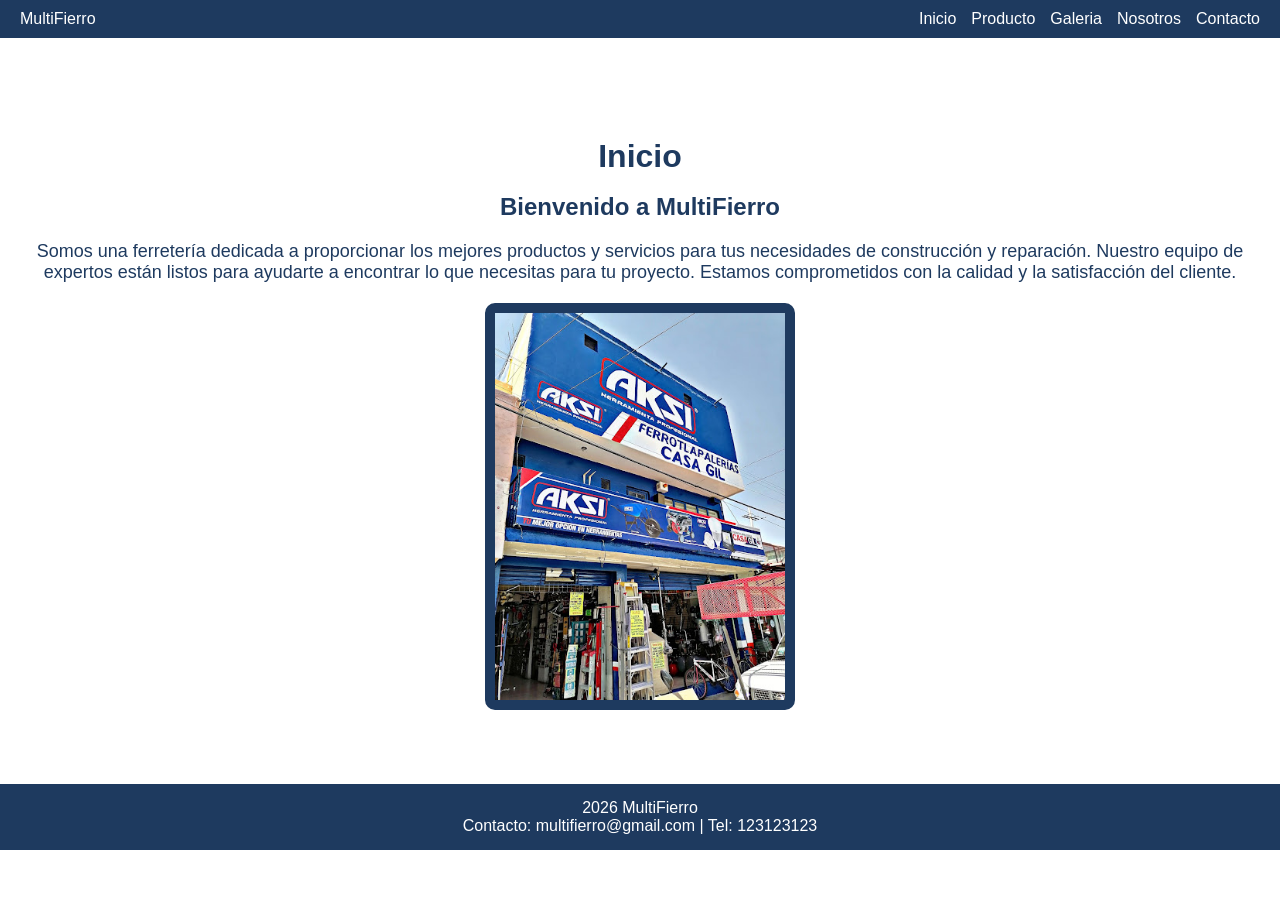
==== index.html @ fed68283 "Avance de Trabajo Final 1" ====
<!DOCTYPE html>
<html lang="es">
<head>
    <meta charset="UTF-8">
    <meta name="viewport" content="width=device-width, initial-scale=1.0">
    <title>Inicio</title>
    <link rel="stylesheet" href="./css/styles.css">
</head>
<body>

<nav class="navbar">
    <div class="logo">MultiFierro</div>
    <ul class="nav-links">
        <li><a href="./index.html">Inicio</a></li>
        <li><a href="./pages/productos.html">Producto</a></li>
        <li><a href="./pages/galeria.html">Galeria</a></li>
        <li><a href="./pages/nosotros.html">Nosotros</a></li>
        <li><a href="./pages/contacto.html">Contacto</a></li>
    </ul>
</nav>

<div class="inicio">
    <h1>Inicio</h1>
    <br>
    <h2>Bienvenido a MultiFierro</h2>
    <p>Somos una ferretería dedicada a proporcionar los mejores productos y servicios para tus necesidades de construcción y reparación. Nuestro equipo de expertos están listos para ayudarte a encontrar lo que necesitas para tu proyecto. Estamos comprometidos con la calidad y la satisfacción del cliente.</p>

<img src="./img/ferreteria-casa-gil-fepyr.jpeg" alt="" style="width: 25%; height: auto; margin-top: 20px; border-radius: 10px; border: 10px solid #1e3a5f;">
</div>

<footer class="footer">
    <p>2026 MultiFierro</p>
    <p>Contacto: multifierro@gmail.com | Tel: 123123123</p>
</footer>

</body>
</html>
---- css/styles.css ----
*{
    margin: 0;
    padding: 0;
    box-sizing: border-box;
}

body {
    font-family: Arial, sans-serif;
    background-color: white;
}

/* barra de navegación */
.logo {
    color: white;
    font-size:medium;
}
.navbar {
    display: flex;
    justify-content: space-between;
    align-items: center;
    background-color: #1e3a5f;
    padding: 10px 20px;
}

.nav-links {
    list-style: none;
    display: flex;
}

.nav-links li {
    margin-left: 15px;
}

.nav-links a {
    color: white;
    text-decoration: none;
    font-size: 16px;
}
/* Pie de pagina */
.footer {
    background-color: #1e3a5f;
    color: white;
    text-align: center;
    padding: 15px;
    margin-top: 20px;
}

/* Estilos para el contenido principal */
h1 {
    color: #1e3a5f;
    text-align: center;
    margin-top: 50px;
}

/* Estilos para la tabla en contacto */
form {
    max-width: 400px;
    margin: 20px auto;
    padding: 20px;
    border: 1px solid #ccc;
    border-radius: 5px;
    color: #1e3a5f;
    border-color: #1e3a5f ;
}
/*Estilos de las imagenes en galeria*/
.fotos {
    display: flex;
    flex-wrap: wrap;
    justify-content: center;
    gap: 20px;
    padding: 20px;
    img {
        width: 200px;
        height: 150px;
        object-fit: cover;
        border-radius: 5px;
    }
}
/*Estilos de las imagenes en videos*/
.videos {
    display: flex;
    flex-direction: column;
    align-items: center;
    gap: 20px;
    padding: 20px;
}

/* Estilos para inicio */
.inicio{
    text-align: center;
    padding: 50px 20px;
    h2 {
        color: #1e3a5f;
        margin-bottom: 20px;
    }
    p {
        font-size: 18px;
        color: #1e3a5f;
    }
}
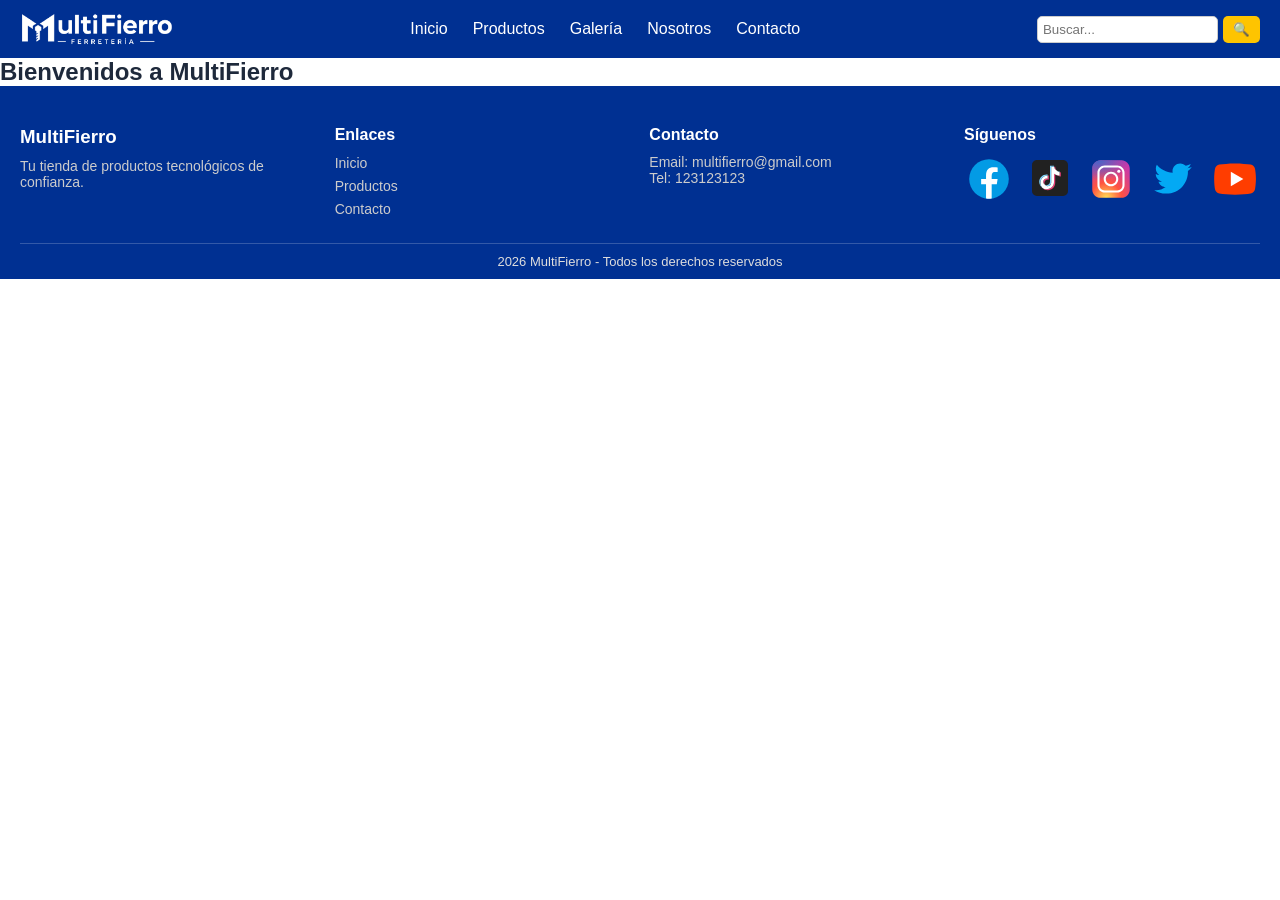
==== commit cbf386d2: "27/04/2026 actualizacion" ====
--- a/index.html
+++ b/index.html
@@ -1,37 +1,90 @@
 <!DOCTYPE html>
 <html lang="es">
 <head>
-    <meta charset="UTF-8">
-    <meta name="viewport" content="width=device-width, initial-scale=1.0">
-    <title>Inicio</title>
-    <link rel="stylesheet" href="./css/styles.css">
+  <meta charset="UTF-8">
+  <meta name="viewport" content="width=device-width, initial-scale=1.0">
+  <title>Inicio</title>
+  <link rel="icon" href="./img/logo_M.svg" type="image/x-icon">
+  <link rel="stylesheet" href="./css/styles.css">
+  <link rel="stylesheet" href="./css/inicio.css">
 </head>
+
 <body>
 
-<nav class="navbar">
-    <div class="logo">MultiFierro</div>
-    <ul class="nav-links">
+<header>
+  <nav class="navbar">
+    <div class="nav-container">
+      <div class="logo">
+        <img src="./img/logo_blanco.png" alt="Logo MultiFierro">
+      </div>
+
+      <div class="menu-toggle" id="menu-toggle">
+        ☰
+      </div>
+
+      <ul class="nav-links" id="nav-links">
         <li><a href="./index.html">Inicio</a></li>
-        <li><a href="./pages/productos.html">Producto</a></li>
-        <li><a href="./pages/galeria.html">Galeria</a></li>
+        <li><a href="./pages/productos.html">Productos</a></li>
+        <li><a href="./pages/galeria.html">Galería</a></li>
         <li><a href="./pages/nosotros.html">Nosotros</a></li>
         <li><a href="./pages/contacto.html">Contacto</a></li>
-    </ul>
-</nav>
+      </ul>
 
-<div class="inicio">
-    <h1>Inicio</h1>
-    <br>
-    <h2>Bienvenido a MultiFierro</h2>
-    <p>Somos una ferretería dedicada a proporcionar los mejores productos y servicios para tus necesidades de construcción y reparación. Nuestro equipo de expertos están listos para ayudarte a encontrar lo que necesitas para tu proyecto. Estamos comprometidos con la calidad y la satisfacción del cliente.</p>
+      <div class="nav-extra">
+        <input type="text" placeholder="Buscar...">
+        <button>🔍</button>
+      </div>
+    </div>
+  </nav>
+</header>
 
-<img src="./img/ferreteria-casa-gil-fepyr.jpeg" alt="" style="width: 25%; height: auto; margin-top: 20px; border-radius: 10px; border: 10px solid #1e3a5f;">
-</div>
+<main>
+  <section class="hero">
+    <h1>Bienvenidos a MultiFierro</h1>
+  </section>
+</main>
 
 <footer class="footer">
-    <p>2026 MultiFierro</p>
-    <p>Contacto: multifierro@gmail.com | Tel: 123123123</p>
+  <div class="footer-container">
+
+    <div class="footer-section">
+      <h3>MultiFierro</h3>
+      <p>Tu tienda de productos tecnológicos de confianza.</p>
+    </div>
+
+    <div class="footer-section">
+      <h4>Enlaces</h4>
+      <ul>
+        <li><a href="./index.html">Inicio</a></li>
+        <li><a href="./pages/productos.html">Productos</a></li>
+        <li><a href="./pages/contacto.html">Contacto</a></li>
+      </ul>
+    </div>
+
+    <div class="footer-section">
+      <h4>Contacto</h4>
+      <p>Email: multifierro@gmail.com</p>
+      <p>Tel: 123123123</p>
+    </div>
+
+    <div class="footer-section">
+      <h4>Síguenos</h4>
+      <div class="social">
+        <a href="#"><img src="./img/svg/facebook.svg" alt="Facebook"></a>
+        <a href="#"><img src="./img/svg/icons8-tik-tok.svg" alt="TikTok"></a>
+        <a href="#"><img src="./img/svg/instagram.svg" alt="Instagram"></a>
+        <a href="#"><img src="./img/svg/twitter.svg" alt="Twitter"></a>
+        <a href="#"><img src="./img/svg/youtube-play.svg" alt="YouTube"></a>
+      </div>
+    </div>
+
+  </div>
+
+  <div class="footer-bottom">
+    <p>2026 MultiFierro - Todos los derechos reservados</p>
+  </div>
 </footer>
 
+<script src="./js/js.js"></script>
 </body>
 </html>
--- a/css/styles.css
+++ b/css/styles.css
@@ -7,94 +7,198 @@
 body {
     font-family: Arial, sans-serif;
     background-color: white;
-}
-
-/* barra de navegación */
+    color: #1e293b;
+}
+
+/* NAVBAR */
+.navbar {
+  background: #003092; /* antes #111 */
+  padding: 10px 20px;
+  color: white;
+  position: sticky;
+  top: 0;
+  z-index: 1000;
+}
+
+.nav-container {
+  display: flex;
+  align-items: center;
+  justify-content: space-between;
+}
+
+/* LOGO */
 .logo {
-    color: white;
-    font-size:medium;
-}
-.navbar {
-    display: flex;
-    justify-content: space-between;
-    align-items: center;
-    background-color: #1e3a5f;
-    padding: 10px 20px;
-}
-
+  display: flex;
+  align-items: center;
+  gap: 10px;
+}
+
+.logo img {
+  width: clamp(80px, 12vw, 200px);
+  height: auto;
+}
+
+.logo span {
+  font-weight: bold;
+  font-size: 18px;
+}
+
+/* LINKS */
 .nav-links {
-    list-style: none;
-    display: flex;
-}
-
-.nav-links li {
-    margin-left: 15px;
+  list-style: none;
+  display: flex;
+  gap: 25px;
 }
 
 .nav-links a {
-    color: white;
-    text-decoration: none;
-    font-size: 16px;
-}
-/* Pie de pagina */
-.footer {
-    background-color: #1e3a5f;
-    color: white;
-    text-align: center;
-    padding: 15px;
-    margin-top: 20px;
-}
-
-/* Estilos para el contenido principal */
-h1 {
-    color: #1e3a5f;
-    text-align: center;
-    margin-top: 50px;
-}
-
-/* Estilos para la tabla en contacto */
-form {
-    max-width: 400px;
-    margin: 20px auto;
-    padding: 20px;
-    border: 1px solid #ccc;
-    border-radius: 5px;
-    color: #1e3a5f;
-    border-color: #1e3a5f ;
-}
-/*Estilos de las imagenes en galeria*/
-.fotos {
-    display: flex;
-    flex-wrap: wrap;
-    justify-content: center;
-    gap: 20px;
-    padding: 20px;
-    img {
-        width: 200px;
-        height: 150px;
-        object-fit: cover;
-        border-radius: 5px;
-    }
-}
-/*Estilos de las imagenes en videos*/
-.videos {
-    display: flex;
+  text-decoration: none;
+  color: white;
+  transition: 0.3s;
+}
+
+.nav-links a:hover {
+  color: #FEC400; /* antes celeste */
+}
+
+/* BUSCADOR */
+.nav-extra {
+  display: flex;
+  gap: 5px;
+}
+
+.nav-extra input {
+  padding: 5px;
+  border: 1px solid #ccc;
+  border-radius: 5px;
+}
+
+.nav-extra button {
+  padding: 5px 10px;
+  border: none;
+  background: #FEC400; /* amarillo */
+  color: #003092;
+  border-radius: 5px;
+  cursor: pointer;
+}
+
+.nav-extra button:hover {
+  background: #e6b800;
+}
+
+/* RESPONSIVE */
+@media (max-width: 768px) {
+  .nav-links {
+    display: none;
+  }
+}
+
+/* HAMBURGUESA */
+.menu-toggle {
+  display: none;
+  font-size: 28px;
+  cursor: pointer;
+  color: white;
+}
+
+/* MOBILE */
+@media (max-width: 768px) {
+
+  .menu-toggle {
+    display: block;
+  }
+
+  .nav-links {
+    position: absolute;
+    top: 60px;
+    left: 0;
+    width: 100%;
+    background: #003092; /* antes negro */
     flex-direction: column;
     align-items: center;
-    gap: 20px;
-    padding: 20px;
-}
-
-/* Estilos para inicio */
-.inicio{
+    display: none;
+    gap: 15px;
+    padding: 20px 0;
+  }
+
+  .nav-links.active {
+    display: flex;
+  }
+
+  .nav-extra {
+    display: none;
+  }
+}
+
+/* -----------------FOOTER--------------------- */
+.footer {
+  background: #003092; /* antes #111 */
+  color: white;
+  padding: 40px 20px 10px;
+}
+
+.footer-container {
+  display: grid;
+  grid-template-columns: repeat(4, 1fr);
+  gap: 20px;
+}
+
+/* SECCIONES */
+.footer-section h3,
+.footer-section h4 {
+  margin-bottom: 10px;
+}
+
+.footer-section p,
+.footer-section a {
+  font-size: 14px;
+  color: #ccc;
+  text-decoration: none;
+}
+
+.footer-section a:hover {
+  color: #FEC400; /* amarillo */
+}
+
+/* LISTAS */
+.footer-section ul {
+  list-style: none;
+}
+
+.footer-section ul li {
+  margin-bottom: 5px;
+}
+
+/* REDES */
+.social {
+  display: flex;
+  gap: 12px;
+  margin-top: 10px;
+}
+
+/* PARTE INFERIOR */
+.footer-bottom {
+  text-align: center;
+  border-top: 1px solid rgba(255,255,255,0.2);
+  margin-top: 20px;
+  padding-top: 10px;
+  font-size: 13px;
+  color: #ddd;
+}
+
+/* RESPONSIVE */
+@media (max-width: 768px) {
+  .footer-container {
+    grid-template-columns: 1fr 1fr;
+  }
+}
+
+@media (max-width: 480px) {
+  .footer-container {
+    grid-template-columns: 1fr;
     text-align: center;
-    padding: 50px 20px;
-    h2 {
-        color: #1e3a5f;
-        margin-bottom: 20px;
-    }
-    p {
-        font-size: 18px;
-        color: #1e3a5f;
-    }
+  }
+
+  .social {
+    justify-content: center;
+  }
 }
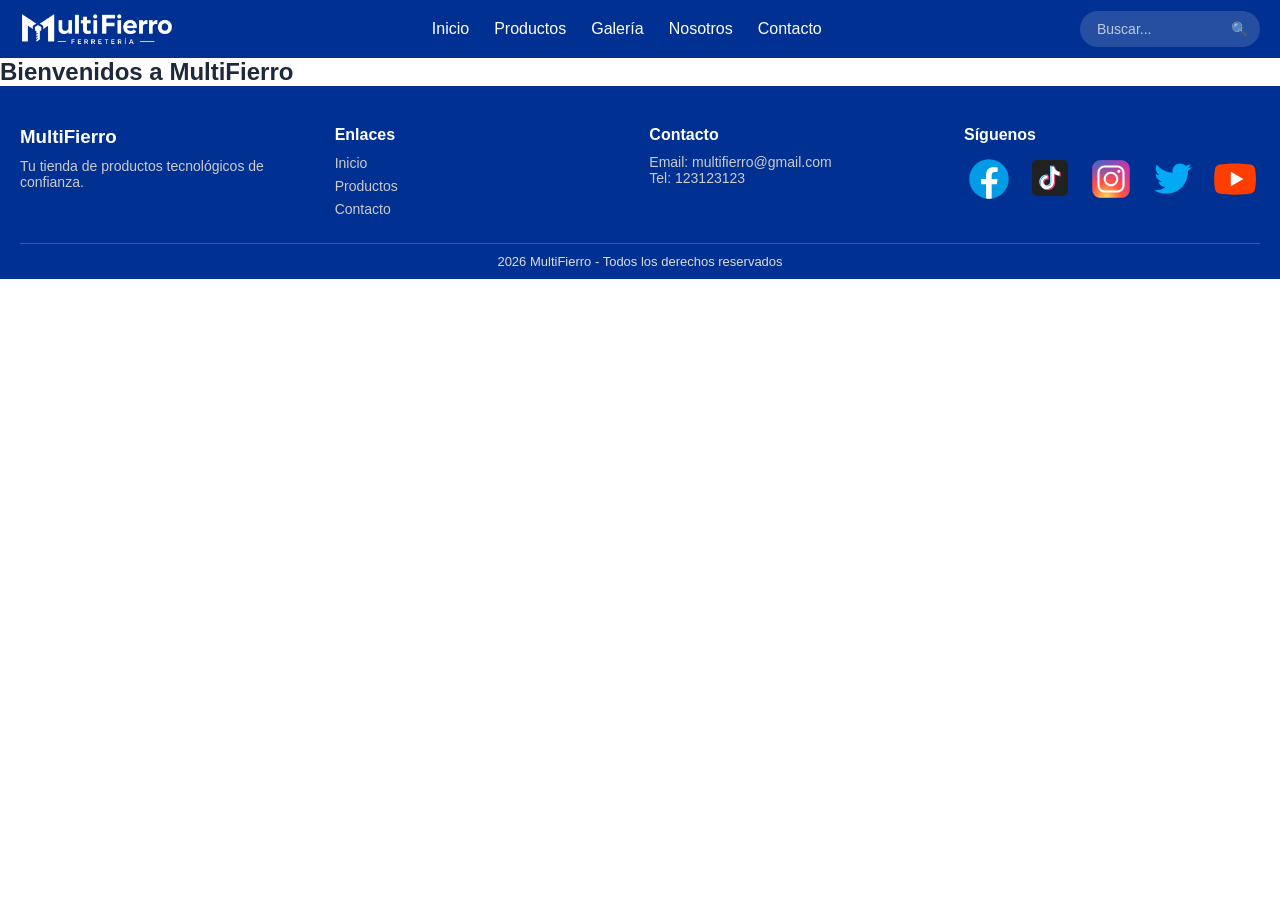
==== commit 19a88085: "primer commit" ====
--- a/index.html
+++ b/index.html
@@ -1,90 +1,90 @@
-<!DOCTYPE html>
-<html lang="es">
-<head>
-  <meta charset="UTF-8">
-  <meta name="viewport" content="width=device-width, initial-scale=1.0">
-  <title>Inicio</title>
-  <link rel="icon" href="./img/logo_M.svg" type="image/x-icon">
-  <link rel="stylesheet" href="./css/styles.css">
-  <link rel="stylesheet" href="./css/inicio.css">
-</head>
-
-<body>
-
-<header>
-  <nav class="navbar">
-    <div class="nav-container">
-      <div class="logo">
-        <img src="./img/logo_blanco.png" alt="Logo MultiFierro">
-      </div>
-
-      <div class="menu-toggle" id="menu-toggle">
-        ☰
-      </div>
-
-      <ul class="nav-links" id="nav-links">
-        <li><a href="./index.html">Inicio</a></li>
-        <li><a href="./pages/productos.html">Productos</a></li>
-        <li><a href="./pages/galeria.html">Galería</a></li>
-        <li><a href="./pages/nosotros.html">Nosotros</a></li>
-        <li><a href="./pages/contacto.html">Contacto</a></li>
-      </ul>
-
-      <div class="nav-extra">
-        <input type="text" placeholder="Buscar...">
-        <button>🔍</button>
-      </div>
-    </div>
-  </nav>
-</header>
-
-<main>
-  <section class="hero">
-    <h1>Bienvenidos a MultiFierro</h1>
-  </section>
-</main>
-
-<footer class="footer">
-  <div class="footer-container">
-
-    <div class="footer-section">
-      <h3>MultiFierro</h3>
-      <p>Tu tienda de productos tecnológicos de confianza.</p>
-    </div>
-
-    <div class="footer-section">
-      <h4>Enlaces</h4>
-      <ul>
-        <li><a href="./index.html">Inicio</a></li>
-        <li><a href="./pages/productos.html">Productos</a></li>
-        <li><a href="./pages/contacto.html">Contacto</a></li>
-      </ul>
-    </div>
-
-    <div class="footer-section">
-      <h4>Contacto</h4>
-      <p>Email: multifierro@gmail.com</p>
-      <p>Tel: 123123123</p>
-    </div>
-
-    <div class="footer-section">
-      <h4>Síguenos</h4>
-      <div class="social">
-        <a href="#"><img src="./img/svg/facebook.svg" alt="Facebook"></a>
-        <a href="#"><img src="./img/svg/icons8-tik-tok.svg" alt="TikTok"></a>
-        <a href="#"><img src="./img/svg/instagram.svg" alt="Instagram"></a>
-        <a href="#"><img src="./img/svg/twitter.svg" alt="Twitter"></a>
-        <a href="#"><img src="./img/svg/youtube-play.svg" alt="YouTube"></a>
-      </div>
-    </div>
-
-  </div>
-
-  <div class="footer-bottom">
-    <p>2026 MultiFierro - Todos los derechos reservados</p>
-  </div>
-</footer>
-
-<script src="./js/js.js"></script>
-</body>
+<!DOCTYPE html>
+<html lang="es">
+<head>
+  <meta charset="UTF-8">
+  <meta name="viewport" content="width=device-width, initial-scale=1.0">
+  <title>Inicio</title>
+  <link rel="icon" href="./img/logo_M.svg" type="image/x-icon">
+  <link rel="stylesheet" href="./css/styles.css">
+  <link rel="stylesheet" href="./css/inicio.css">
+</head>
+
+<body>
+
+<header>
+  <nav class="navbar">
+    <div class="nav-container">
+      <div class="logo">
+        <img src="./img/logo_blanco.png" alt="Logo MultiFierro">
+      </div>
+
+      <div class="menu-toggle" id="menu-toggle">
+        ☰
+      </div>
+
+      <ul class="nav-links" id="nav-links">
+        <li><a href="./index.html">Inicio</a></li>
+        <li><a href="./pages/productos.html">Productos</a></li>
+        <li><a href="./pages/galeria.html">Galería</a></li>
+        <li><a href="./pages/nosotros.html">Nosotros</a></li>
+        <li><a href="./pages/contacto.html">Contacto</a></li>
+      </ul>
+
+      <div class="nav-extra">
+        <input type="text" placeholder="Buscar...">
+        <button>🔍</button>
+      </div>
+    </div>
+  </nav>
+</header>
+
+<main>
+  <section class="hero">
+    <h1>Bienvenidos a MultiFierro</h1>
+  </section>
+</main>
+
+<footer class="footer">
+  <div class="footer-container">
+
+    <div class="footer-section">
+      <h3>MultiFierro</h3>
+      <p>Tu tienda de productos tecnológicos de confianza.</p>
+    </div>
+
+    <div class="footer-section">
+      <h4>Enlaces</h4>
+      <ul>
+        <li><a href="./index.html">Inicio</a></li>
+        <li><a href="./pages/productos.html">Productos</a></li>
+        <li><a href="./pages/contacto.html">Contacto</a></li>
+      </ul>
+    </div>
+
+    <div class="footer-section">
+      <h4>Contacto</h4>
+      <p>Email: multifierro@gmail.com</p>
+      <p>Tel: 123123123</p>
+    </div>
+
+    <div class="footer-section">
+      <h4>Síguenos</h4>
+      <div class="social">
+        <a href="#"><img src="./img/svg/facebook.svg" alt="Facebook"></a>
+        <a href="#"><img src="./img/svg/icons8-tik-tok.svg" alt="TikTok"></a>
+        <a href="#"><img src="./img/svg/instagram.svg" alt="Instagram"></a>
+        <a href="#"><img src="./img/svg/twitter.svg" alt="Twitter"></a>
+        <a href="#"><img src="./img/svg/youtube-play.svg" alt="YouTube"></a>
+      </div>
+    </div>
+
+  </div>
+
+  <div class="footer-bottom">
+    <p>2026 MultiFierro - Todos los derechos reservados</p>
+  </div>
+</footer>
+
+<script src="./js/js.js"></script>
+</body>
 </html>
--- a/css/styles.css
+++ b/css/styles.css
@@ -1,204 +1,237 @@
-*{
-    margin: 0;
-    padding: 0;
-    box-sizing: border-box;
-}
-
-body {
-    font-family: Arial, sans-serif;
-    background-color: white;
-    color: #1e293b;
-}
-
-/* NAVBAR */
-.navbar {
-  background: #003092; /* antes #111 */
-  padding: 10px 20px;
-  color: white;
-  position: sticky;
-  top: 0;
-  z-index: 1000;
-}
-
-.nav-container {
-  display: flex;
-  align-items: center;
-  justify-content: space-between;
-}
-
-/* LOGO */
-.logo {
-  display: flex;
-  align-items: center;
-  gap: 10px;
-}
-
-.logo img {
-  width: clamp(80px, 12vw, 200px);
-  height: auto;
-}
-
-.logo span {
-  font-weight: bold;
-  font-size: 18px;
-}
-
-/* LINKS */
-.nav-links {
-  list-style: none;
-  display: flex;
-  gap: 25px;
-}
-
-.nav-links a {
-  text-decoration: none;
-  color: white;
-  transition: 0.3s;
-}
-
-.nav-links a:hover {
-  color: #FEC400; /* antes celeste */
-}
-
-/* BUSCADOR */
-.nav-extra {
-  display: flex;
-  gap: 5px;
-}
-
-.nav-extra input {
-  padding: 5px;
-  border: 1px solid #ccc;
-  border-radius: 5px;
-}
-
-.nav-extra button {
-  padding: 5px 10px;
-  border: none;
-  background: #FEC400; /* amarillo */
-  color: #003092;
-  border-radius: 5px;
-  cursor: pointer;
-}
-
-.nav-extra button:hover {
-  background: #e6b800;
-}
-
-/* RESPONSIVE */
-@media (max-width: 768px) {
-  .nav-links {
-    display: none;
-  }
-}
-
-/* HAMBURGUESA */
-.menu-toggle {
-  display: none;
-  font-size: 28px;
-  cursor: pointer;
-  color: white;
-}
-
-/* MOBILE */
-@media (max-width: 768px) {
-
-  .menu-toggle {
-    display: block;
-  }
-
-  .nav-links {
-    position: absolute;
-    top: 60px;
-    left: 0;
-    width: 100%;
-    background: #003092; /* antes negro */
-    flex-direction: column;
-    align-items: center;
-    display: none;
-    gap: 15px;
-    padding: 20px 0;
-  }
-
-  .nav-links.active {
-    display: flex;
-  }
-
-  .nav-extra {
-    display: none;
-  }
-}
-
-/* -----------------FOOTER--------------------- */
-.footer {
-  background: #003092; /* antes #111 */
-  color: white;
-  padding: 40px 20px 10px;
-}
-
-.footer-container {
-  display: grid;
-  grid-template-columns: repeat(4, 1fr);
-  gap: 20px;
-}
-
-/* SECCIONES */
-.footer-section h3,
-.footer-section h4 {
-  margin-bottom: 10px;
-}
-
-.footer-section p,
-.footer-section a {
-  font-size: 14px;
-  color: #ccc;
-  text-decoration: none;
-}
-
-.footer-section a:hover {
-  color: #FEC400; /* amarillo */
-}
-
-/* LISTAS */
-.footer-section ul {
-  list-style: none;
-}
-
-.footer-section ul li {
-  margin-bottom: 5px;
-}
-
-/* REDES */
-.social {
-  display: flex;
-  gap: 12px;
-  margin-top: 10px;
-}
-
-/* PARTE INFERIOR */
-.footer-bottom {
-  text-align: center;
-  border-top: 1px solid rgba(255,255,255,0.2);
-  margin-top: 20px;
-  padding-top: 10px;
-  font-size: 13px;
-  color: #ddd;
-}
-
-/* RESPONSIVE */
-@media (max-width: 768px) {
-  .footer-container {
-    grid-template-columns: 1fr 1fr;
-  }
-}
-
-@media (max-width: 480px) {
-  .footer-container {
-    grid-template-columns: 1fr;
-    text-align: center;
-  }
-
-  .social {
-    justify-content: center;
-  }
+*{
+    margin: 0;
+    padding: 0;
+    box-sizing: border-box;
+}
+
+body {
+    font-family: Arial, sans-serif;
+    background-color: white;
+    color: #1e293b;
+}
+
+/* NAVBAR */
+.navbar {
+  background: #003092; /* antes #111 */
+  padding: 10px 20px;
+  color: white;
+  position: sticky;
+  top: 0;
+  z-index: 1000;
+}
+
+.nav-container {
+  display: flex;
+  align-items: center;
+  justify-content: space-between;
+}
+
+/* LOGO */
+.logo {
+  display: flex;
+  align-items: center;
+  gap: 10px;
+}
+
+.logo img {
+  width: clamp(80px, 12vw, 200px);
+  height: auto;
+}
+
+.logo span {
+  font-weight: bold;
+  font-size: 18px;
+}
+
+/* LINKS */
+.nav-links {
+  list-style: none;
+  display: flex;
+  gap: 25px;
+}
+
+.nav-links a {
+  text-decoration: none;
+  color: white;
+  transition: 0.3s;
+}
+
+.nav-links a:hover {
+  color: #FEC400; /* antes celeste */
+}
+
+/* BUSCADOR */
+.nav-extra {
+  display: flex;
+  align-items: center;
+  position: relative;
+}
+
+.nav-extra input {
+  padding: 8px 35px 8px 15px;
+  border: 2px solid transparent;
+  border-radius: 20px;
+  font-size: 14px;
+  width: 180px;
+  transition: all 0.3s ease;
+  background-color: rgba(255, 255, 255, 0.15);
+  color: white;
+}
+
+.nav-extra input::placeholder {
+  color: rgba(255, 255, 255, 0.7);
+}
+
+.nav-extra input:focus {
+  outline: none;
+  width: 220px;
+  background-color: white;
+  color: #1e293b;
+  border-color: #FEC400;
+  box-shadow: 0 0 0 3px rgba(254, 196, 0, 0.3);
+}
+
+.nav-extra input:focus::placeholder {
+  color: #94a3b8;
+}
+
+.nav-extra button {
+  position: absolute;
+  right: 12px;
+  background: transparent;
+  border: none;
+  color: rgba(255, 255, 255, 0.7);
+  cursor: pointer;
+  display: flex;
+  align-items: center;
+  justify-content: center;
+  font-size: 14px;
+  padding: 0;
+  transition: all 0.3s ease;
+}
+
+.nav-extra input:focus + button {
+  color: #003092;
+}
+
+.nav-extra button:hover {
+  transform: scale(1.1);
+}
+
+/* RESPONSIVE */
+@media (max-width: 768px) {
+  .nav-links {
+    display: none;
+  }
+}
+
+/* HAMBURGUESA */
+.menu-toggle {
+  display: none;
+  font-size: 28px;
+  cursor: pointer;
+  color: white;
+}
+
+/* MOBILE */
+@media (max-width: 768px) {
+
+  .menu-toggle {
+    display: block;
+  }
+
+  .nav-links {
+    position: absolute;
+    top: 60px;
+    left: 0;
+    width: 100%;
+    background: #003092; /* antes negro */
+    flex-direction: column;
+    align-items: center;
+    display: none;
+    gap: 15px;
+    padding: 20px 0;
+  }
+
+  .nav-links.active {
+    display: flex;
+  }
+
+  .nav-extra {
+    display: none;
+  }
+}
+
+/* -----------------FOOTER--------------------- */
+.footer {
+  background: #003092; /* antes #111 */
+  color: white;
+  padding: 40px 20px 10px;
+}
+
+.footer-container {
+  display: grid;
+  grid-template-columns: repeat(4, 1fr);
+  gap: 20px;
+}
+
+/* SECCIONES */
+.footer-section h3,
+.footer-section h4 {
+  margin-bottom: 10px;
+}
+
+.footer-section p,
+.footer-section a {
+  font-size: 14px;
+  color: #ccc;
+  text-decoration: none;
+}
+
+.footer-section a:hover {
+  color: #FEC400; /* amarillo */
+}
+
+/* LISTAS */
+.footer-section ul {
+  list-style: none;
+}
+
+.footer-section ul li {
+  margin-bottom: 5px;
+}
+
+/* REDES */
+.social {
+  display: flex;
+  gap: 12px;
+  margin-top: 10px;
+}
+
+/* PARTE INFERIOR */
+.footer-bottom {
+  text-align: center;
+  border-top: 1px solid rgba(255,255,255,0.2);
+  margin-top: 20px;
+  padding-top: 10px;
+  font-size: 13px;
+  color: #ddd;
+}
+
+/* RESPONSIVE */
+@media (max-width: 768px) {
+  .footer-container {
+    grid-template-columns: 1fr 1fr;
+  }
+}
+
+@media (max-width: 480px) {
+  .footer-container {
+    grid-template-columns: 1fr;
+    text-align: center;
+  }
+
+  .social {
+    justify-content: center;
+  }
 }
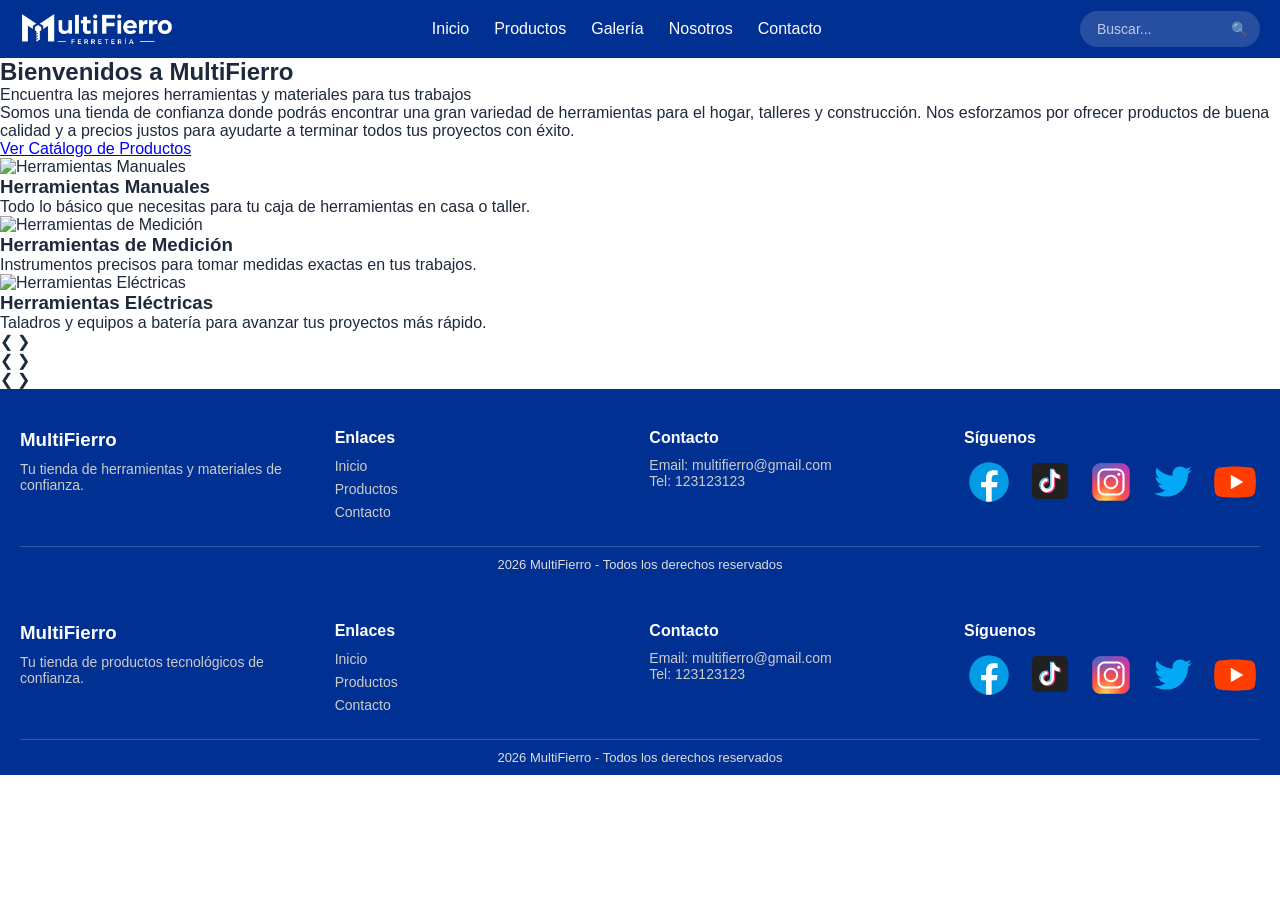
==== commit 089aa9ef: "Update index.html" ====
--- a/index.html
+++ b/index.html
@@ -1,90 +1,203 @@
-<!DOCTYPE html>
-<html lang="es">
-<head>
-  <meta charset="UTF-8">
-  <meta name="viewport" content="width=device-width, initial-scale=1.0">
-  <title>Inicio</title>
-  <link rel="icon" href="./img/logo_M.svg" type="image/x-icon">
-  <link rel="stylesheet" href="./css/styles.css">
-  <link rel="stylesheet" href="./css/inicio.css">
-</head>
-
-<body>
-
-<header>
-  <nav class="navbar">
-    <div class="nav-container">
-      <div class="logo">
-        <img src="./img/logo_blanco.png" alt="Logo MultiFierro">
-      </div>
-
-      <div class="menu-toggle" id="menu-toggle">
-        ☰
-      </div>
-
-      <ul class="nav-links" id="nav-links">
-        <li><a href="./index.html">Inicio</a></li>
-        <li><a href="./pages/productos.html">Productos</a></li>
-        <li><a href="./pages/galeria.html">Galería</a></li>
-        <li><a href="./pages/nosotros.html">Nosotros</a></li>
-        <li><a href="./pages/contacto.html">Contacto</a></li>
-      </ul>
-
-      <div class="nav-extra">
-        <input type="text" placeholder="Buscar...">
-        <button>🔍</button>
-      </div>
-    </div>
-  </nav>
-</header>
-
-<main>
-  <section class="hero">
-    <h1>Bienvenidos a MultiFierro</h1>
-  </section>
-</main>
-
-<footer class="footer">
-  <div class="footer-container">
-
-    <div class="footer-section">
-      <h3>MultiFierro</h3>
-      <p>Tu tienda de productos tecnológicos de confianza.</p>
-    </div>
-
-    <div class="footer-section">
-      <h4>Enlaces</h4>
-      <ul>
-        <li><a href="./index.html">Inicio</a></li>
-        <li><a href="./pages/productos.html">Productos</a></li>
-        <li><a href="./pages/contacto.html">Contacto</a></li>
-      </ul>
-    </div>
-
-    <div class="footer-section">
-      <h4>Contacto</h4>
-      <p>Email: multifierro@gmail.com</p>
-      <p>Tel: 123123123</p>
-    </div>
-
-    <div class="footer-section">
-      <h4>Síguenos</h4>
-      <div class="social">
-        <a href="#"><img src="./img/svg/facebook.svg" alt="Facebook"></a>
-        <a href="#"><img src="./img/svg/icons8-tik-tok.svg" alt="TikTok"></a>
-        <a href="#"><img src="./img/svg/instagram.svg" alt="Instagram"></a>
-        <a href="#"><img src="./img/svg/twitter.svg" alt="Twitter"></a>
-        <a href="#"><img src="./img/svg/youtube-play.svg" alt="YouTube"></a>
-      </div>
-    </div>
-
-  </div>
-
-  <div class="footer-bottom">
-    <p>2026 MultiFierro - Todos los derechos reservados</p>
-  </div>
-</footer>
-
-<script src="./js/js.js"></script>
-</body>
-</html>+<!DOCTYPE html>
+<html lang="es">
+<head>
+  <meta charset="UTF-8">
+  <meta name="viewport" content="width=device-width, initial-scale=1.0">
+  <title>Inicio</title>
+  <link rel="icon" href="./img/logo_M.svg" type="image/x-icon">
+  <link rel="stylesheet" href="./css/styles.css">
+  <link rel="stylesheet" href="./css/inicio.css">
+</head>
+
+<body>
+
+<header>
+  <nav class="navbar">
+    <div class="nav-container">
+      <div class="logo">
+        <img src="./img/logo_blanco.png" alt="Logo MultiFierro">
+      </div>
+
+      <div class="menu-toggle" id="menu-toggle">
+        ☰
+      </div>
+
+      <ul class="nav-links" id="nav-links">
+        <li><a href="./index.html">Inicio</a></li>
+        <li><a href="./pages/productos.html">Productos</a></li>
+        <li><a href="./pages/galeria.html">Galería</a></li>
+        <li><a href="./pages/nosotros.html">Nosotros</a></li>
+        <li><a href="./pages/contacto.html">Contacto</a></li>
+      </ul>
+
+      <div class="nav-extra">
+        <input type="text" placeholder="Buscar...">
+        <button>🔍</button>
+      </div>
+    </div>
+  </nav>
+</header>
+
+<main>
+  <section class="bienvenida">
+    <div class="contenedor-inicio">
+      <h1>Bienvenidos a MultiFierro</h1>
+      <p class="frase-corta">Encuentra las mejores herramientas y materiales para tus trabajos</p>
+      <p class="texto-intro">
+        Somos una tienda de confianza donde podrás encontrar una gran variedad de herramientas 
+        para el hogar, talleres y construcción. Nos esforzamos por ofrecer productos de buena calidad 
+        y a precios justos para ayudarte a terminar todos tus proyectos con éxito.
+      </p>
+      <a href="./pages/productos.html" class="boton-productos">Ver Catálogo de Productos</a>
+    </div>
+  </section>
+
+  <section class="seccion-carrusel">
+    <div class="caja-carrusel">
+      
+      <input type="radio" name="control-fotos" id="foto-1" checked hidden>
+      <input type="radio" name="control-fotos" id="foto-2" hidden>
+      <input type="radio" name="control-fotos" id="foto-3" hidden>
+
+      <div class="bloque-imagenes">
+        
+        <div class="cada-foto">
+          <img src="https://images.unsplash.com/photo-1513467655676-561b7d489a88?q=80&w=1200&auto=format&fit=crop" alt="Herramientas Manuales">
+          <div class="texto-foto">
+            <h3>Herramientas Manuales</h3>
+            <p>Todo lo básico que necesitas para tu caja de herramientas en casa o taller.</p>
+          </div>
+        </div>
+
+        <div class="cada-foto">
+          <img src="https://images.unsplash.com/photo-1540103711724-ebf833bde8d1?q=80&w=1200&auto=format&fit=crop" alt="Herramientas de Medición">
+          <div class="texto-foto">
+            <h3>Herramientas de Medición</h3>
+            <p>Instrumentos precisos para tomar medidas exactas en tus trabajos.</p>
+          </div>
+        </div>
+
+        <div class="cada-foto">
+          <img src="https://images.unsplash.com/photo-1602052793312-b99c2a9ee797?q=80&w=1200&auto=format&fit=crop" alt="Herramientas Eléctricas">
+          <div class="texto-foto">
+            <h3>Herramientas Eléctricas</h3>
+            <p>Taladros y equipos a batería para avanzar tus proyectos más rápido.</p>
+          </div>
+        </div>
+
+      </div>
+
+      <div class="flechas flecha-1">
+        <label for="foto-3" class="boton-flecha">❮</label>
+        <label for="foto-2" class="boton-flecha">❯</label>
+      </div>
+      <div class="flechas flecha-2">
+        <label for="foto-1" class="boton-flecha">❮</label>
+        <label for="foto-3" class="boton-flecha">❯</label>
+      </div>
+      <div class="flechas flecha-3">
+        <label for="foto-2" class="boton-flecha">❮</label>
+        <label for="foto-1" class="boton-flecha">❯</label>
+      </div>
+
+      <div class="puntos-abajo">
+        <label for="foto-1" class="punto p-1"></label>
+        <label for="foto-2" class="punto p-2"></label>
+        <label for="foto-3" class="punto p-3"></label>
+      </div>
+
+    </div>
+  </section>
+</main>
+
+<footer class="footer">
+  <div class="footer-container">
+
+    <div class="footer-section">
+      <h3>MultiFierro</h3>
+      <p>Tu tienda de herramientas y materiales de confianza.</p>
+    </div>
+
+    <div class="footer-section">
+      <h4>Enlaces</h4>
+      <ul>
+        <li><a href="./index.html">Inicio</a></li>
+        <li><a href="./pages/productos.html">Productos</a></li>
+        <li><a href="./pages/contacto.html">Contacto</a></li>
+      </ul>
+    </div>
+
+    <div class="footer-section">
+      <h4>Contacto</h4>
+      <p>Email: multifierro@gmail.com</p>
+      <p>Tel: 123123123</p>
+    </div>
+
+    <div class="footer-section">
+      <h4>Síguenos</h4>
+      <div class="social">
+        <a href="#"><img src="./img/svg/facebook.svg" alt="Facebook"></a>
+        <a href="#"><img src="./img/svg/icons8-tik-tok.svg" alt="TikTok"></a>
+        <a href="#"><img src="./img/svg/instagram.svg" alt="Instagram"></a>
+        <a href="#"><img src="./img/svg/twitter.svg" alt="Twitter"></a>
+        <a href="#"><img src="./img/svg/youtube-play.svg" alt="YouTube"></a>
+      </div>
+    </div>
+
+  </div>
+
+  <div class="footer-bottom">
+    <p>2026 MultiFierro - Todos los derechos reservados</p>
+  </div>
+</footer>
+
+<script src="./js/js.js"></script>
+</body>
+</html>
+
+<footer class="footer">
+  <div class="footer-container">
+
+    <div class="footer-section">
+      <h3>MultiFierro</h3>
+      <p>Tu tienda de productos tecnológicos de confianza.</p>
+    </div>
+
+    <div class="footer-section">
+      <h4>Enlaces</h4>
+      <ul>
+        <li><a href="./index.html">Inicio</a></li>
+        <li><a href="./pages/productos.html">Productos</a></li>
+        <li><a href="./pages/contacto.html">Contacto</a></li>
+      </ul>
+    </div>
+
+    <div class="footer-section">
+      <h4>Contacto</h4>
+      <p>Email: multifierro@gmail.com</p>
+      <p>Tel: 123123123</p>
+    </div>
+
+    <div class="footer-section">
+      <h4>Síguenos</h4>
+      <div class="social">
+        <a href="#"><img src="./img/svg/facebook.svg" alt="Facebook"></a>
+        <a href="#"><img src="./img/svg/icons8-tik-tok.svg" alt="TikTok"></a>
+        <a href="#"><img src="./img/svg/instagram.svg" alt="Instagram"></a>
+        <a href="#"><img src="./img/svg/twitter.svg" alt="Twitter"></a>
+        <a href="#"><img src="./img/svg/youtube-play.svg" alt="YouTube"></a>
+      </div>
+    </div>
+
+  </div>
+
+  <div class="footer-bottom">
+    <p>2026 MultiFierro - Todos los derechos reservados</p>
+  </div>
+</footer>
+
+<script src="./js/js.js"></script>
+</body>
+</html>
+
+
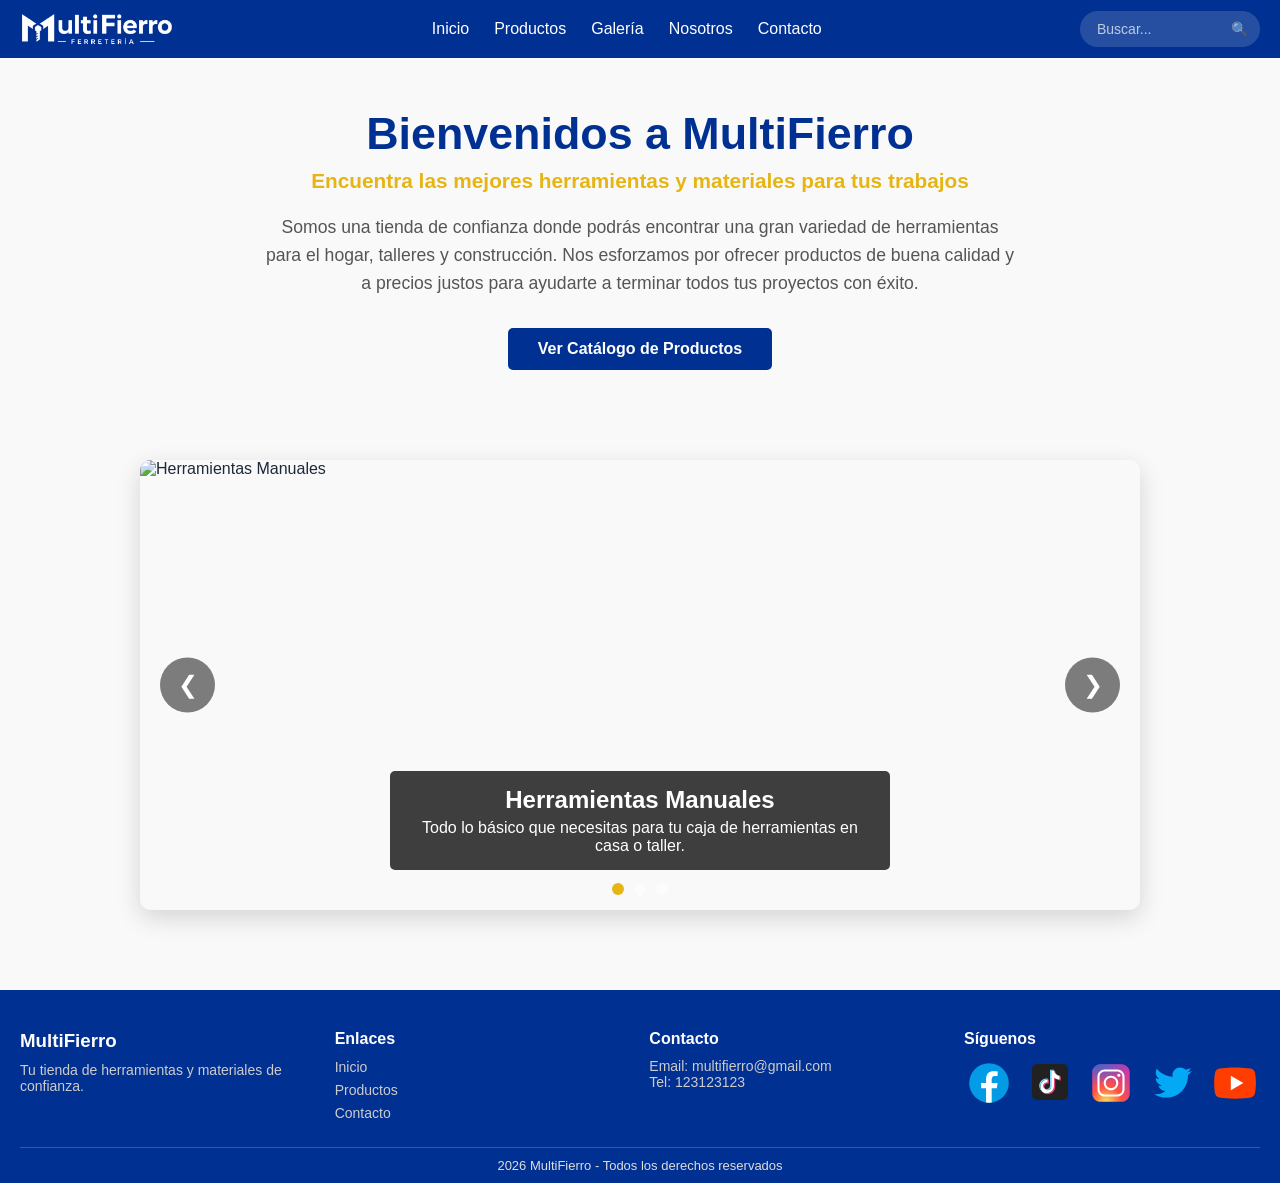
==== commit 727dffc3: "Update index.html" ====
--- a/index.html
+++ b/index.html
@@ -155,49 +155,4 @@
 </body>
 </html>
 
-<footer class="footer">
-  <div class="footer-container">
 
-    <div class="footer-section">
-      <h3>MultiFierro</h3>
-      <p>Tu tienda de productos tecnológicos de confianza.</p>
-    </div>
-
-    <div class="footer-section">
-      <h4>Enlaces</h4>
-      <ul>
-        <li><a href="./index.html">Inicio</a></li>
-        <li><a href="./pages/productos.html">Productos</a></li>
-        <li><a href="./pages/contacto.html">Contacto</a></li>
-      </ul>
-    </div>
-
-    <div class="footer-section">
-      <h4>Contacto</h4>
-      <p>Email: multifierro@gmail.com</p>
-      <p>Tel: 123123123</p>
-    </div>
-
-    <div class="footer-section">
-      <h4>Síguenos</h4>
-      <div class="social">
-        <a href="#"><img src="./img/svg/facebook.svg" alt="Facebook"></a>
-        <a href="#"><img src="./img/svg/icons8-tik-tok.svg" alt="TikTok"></a>
-        <a href="#"><img src="./img/svg/instagram.svg" alt="Instagram"></a>
-        <a href="#"><img src="./img/svg/twitter.svg" alt="Twitter"></a>
-        <a href="#"><img src="./img/svg/youtube-play.svg" alt="YouTube"></a>
-      </div>
-    </div>
-
-  </div>
-
-  <div class="footer-bottom">
-    <p>2026 MultiFierro - Todos los derechos reservados</p>
-  </div>
-</footer>
-
-<script src="./js/js.js"></script>
-</body>
-</html>
-
-
--- a/css/inicio.css
+++ b/css/inicio.css
@@ -0,0 +1,196 @@
+
+.bienvenida {
+  padding: 50px 20px;
+  background-color: #f9f9f9;
+  text-align: center; 
+}
+
+.contenedor-inicio {
+  max-width: 750px;
+  margin: 0 auto;
+}
+
+.contenedor-inicio h1 {
+  font-size: 2.8rem;
+  color: #003092; 
+  margin-bottom: 10px;
+}
+
+.contenedor-inicio .frase-corta {
+  font-size: 1.3rem;
+  color: #e6b514; 
+  font-weight: 600;
+  margin-bottom: 20px;
+}
+
+.contenedor-inicio .texto-intro {
+  font-size: 1.1rem;
+  line-height: 1.6;
+  color: #555;
+  margin-bottom: 30px;
+}
+
+.boton-productos {
+  display: inline-block;
+  padding: 12px 30px;
+  background-color: #003092;
+  color: #fff;
+  text-decoration: none;
+  font-weight: bold;
+  border-radius: 5px;
+  transition: background-color 0.3s;
+}
+
+.boton-productos:hover {
+  background-color: #e6b514;
+  color: #000; 
+}
+
+
+.seccion-carrusel {
+  padding: 40px 20px 80px 20px;
+  background-color: #f9f9f9;
+}
+
+.caja-carrusel {
+  max-width: 1000px;
+  margin: 0 auto;
+  position: relative;
+  overflow: hidden; /* Oculta las fotos que quedan fuera de la vista */
+  border-radius: 10px;
+  box-shadow: 0 8px 24px rgba(0,0,0,0.15);
+}
+
+.bloque-imagenes {
+  display: flex;
+  width: 300%; 
+  transition: transform 0.5s ease-in-out; /* para que el deslizamiento no sea rapidoo sino suavee */
+}
+
+.cada-foto {
+  width: 33.333%; 
+  position: relative;
+}
+
+.cada-foto img {
+  width: 100%;
+  height: 450px; 
+  object-fit: cover;
+  display: block;
+}
+
+.texto-foto {
+  position: absolute;
+  bottom: 40px;
+  left: 50%;
+  transform: translateX(-50%);
+  background-color: rgba(0, 0, 0, 0.75);
+  color: #fff;
+  padding: 15px 30px;
+  border-radius: 5px;
+  text-align: center;
+  width: 80%;
+  max-width: 500px;
+}
+
+.texto-foto h3 {
+  margin: 0 0 5px 0;
+  font-size: 1.5rem;
+}
+
+.texto-foto p {
+  margin: 0;
+  font-size: 1rem;
+}
+
+
+
+/*para los botones  */
+#foto-1:checked ~ .bloque-imagenes {
+  transform: translateX(0%);
+}
+
+#foto-2:checked ~ .bloque-imagenes {
+  transform: translateX(-33.333%);
+}
+
+#foto-3:checked ~ .bloque-imagenes {
+  transform: translateX(-66.666%);
+}
+
+/*para las flechas */
+.flechas {
+  display: none; /* Oculta todas las flechas por defecto */
+  position: absolute;
+  top: 50%;
+  transform: translateY(-50%);
+  width: 100%;
+  justify-content: space-between;
+  padding: 0 20px;
+  box-sizing: border-box;
+  z-index: 10;
+}
+
+
+#foto-1:checked ~ .flecha-1,
+#foto-2:checked ~ .flecha-2,
+#foto-3:checked ~ .flecha-3 {
+  display: flex;
+}
+
+.boton-flecha {
+  background-color: rgba(0, 0, 0, 0.5);
+  color: white;
+  font-size: 24px;
+  padding: 15px;
+  cursor: pointer;
+  border-radius: 50%;
+  transition: background-color 0.3s;
+  width: 55px;
+  height: 55px;
+  display: flex;
+  align-items: center;
+  justify-content: center;
+  user-select: none;
+}
+
+.boton-flecha:hover { 
+  background-color: #e6b514;
+  color: #000;
+}
+
+
+.puntos-abajo {
+  position: absolute;
+  bottom: 15px;
+  left: 50%;
+  transform: translateX(-50%);
+  display: flex;
+  gap: 10px;
+  z-index: 10;
+}
+
+.punto {
+  width: 12px;
+  height: 12px;
+  background-color: rgba(255, 255, 255, 0.5);
+  border-radius: 50%;
+  cursor: pointer;
+  transition: background-color 0.3s;
+}
+
+
+#foto-1:checked ~ .puntos-abajo .p-1,
+#foto-2:checked ~ .puntos-abajo .p-2,
+#foto-3:checked ~ .puntos-abajo .p-3 {
+  background-color: #e6b514; 
+}
+
+/* para q se adapte a celular */
+@media (max-width: 768px) {
+  .contenedor-inicio h1 { font-size: 2rem; }
+  .cada-foto img { height: 300px; } /* el banner se hace más pequeño en pantallas chicas */
+  .texto-foto { width: 90%; bottom: 20px; padding: 10px; }
+  .texto-foto h3 { font-size: 1.2rem; }
+  .boton-flecha { width: 40px; height: 40px; font-size: 16px; }
+}
